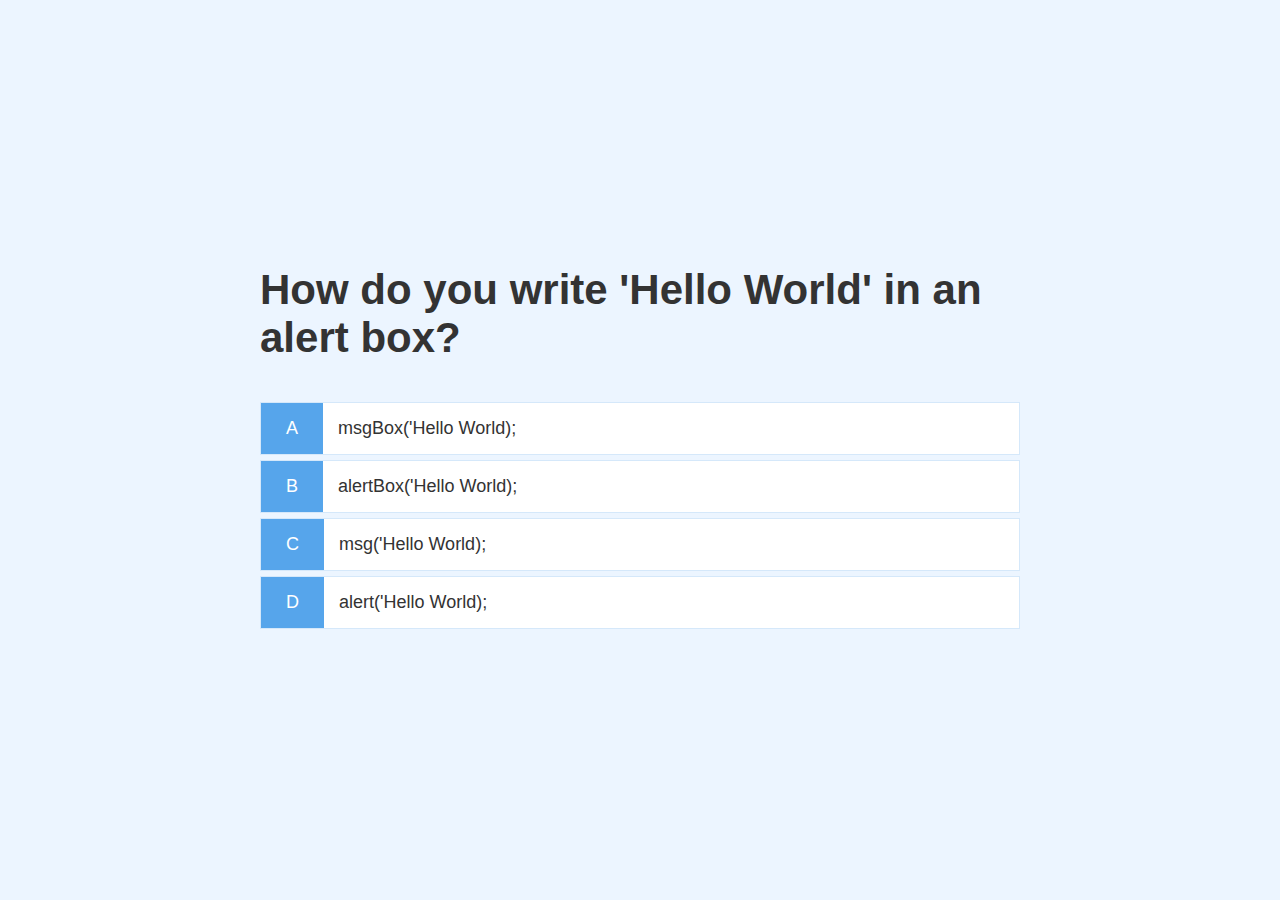
==== game.html @ bf35e115 "Add JS answer selection" ====
<!DOCTYPE html>
<html lang="en">

<head>
    <meta charset="UTF-8">
    <meta http-equiv="X-UA-Compatible" content="IE=edge">
    <meta name="viewport" content="width=device-width, initial-scale=1.0">
    <title>Quiz App - Play</title>
    <link rel="stylesheet" href="app.css">
    <link rel="stylesheet" href="game.css">
</head>

<body>
    <div class="container">
        <div id="game" class="justify-center felx-column">
            <h2 id="question">What is the answer to this question?</h2>
            <div class="choice-container">
                <p class="choice-prefix">A</p>
                <p class="choice-text" data-number="1">Choice 1</p>
            </div>
            <div class="choice-container">
                <p class="choice-prefix">B</p>
                <p class="choice-text" data-number="2">Choice 2</p>
            </div>
            <div class="choice-container">
                <p class="choice-prefix">C</p>
                <p class="choice-text" data-number="3">Choice 3</p>
            </div>
            <div class="choice-container">
                <p class="choice-prefix">D</p>
                <p class="choice-text" data-number="4">Choice 4</p>
            </div>
        </div>
    </div>
</body>
<script src="game.js"></script>
</html>
---- app.css ----
:root {
    background: #ecf5ff;
    font-size: 62.5%;
}
* {
box-sizing: border-box;
font-family: Arial, Helvetica, sans-serif;
margin: 0;
padding: 0;
color: #333;
}

h1, 
h2,
h3,
h4 {
    margin-bottom: 1rem;
}

h1 {
    font-size:5.4rem;
    color: #56a5eb;
    margin-bottom: 5rem;
}

h1 > span {
    font-size: 2.4rem;
    font-weight: 500;
}

h2 {
    font-size: 4.2rem;
    margin-bottom: 4rem;
    font-weight: 700;
}

h3 {
    font-size: 2.8rem;
    font-weight: 500;
}

/* Utilities */

.container {
    width: 100vw;
    height: 100vh;
    display: flex;
    justify-content: center;
    align-items: center;
    max-width: 80rem;
    margin: 0 auto;
    padding: 2rem;
}

.container > * {
    width: 100%;
}

.flex-column {
    display: flex;
    flex-direction: column;
}

.flex-center {
    justify-content: center;
    align-items: center;
}

.justify-center {
    justify-content: center;
}

.text-center {
    text-align: center;
}

.hidden {
    display: none;
}

/* BUTTONS */

.btn {
    font-size: 1.8rem;
    padding: 1rem 0;
    width: 20rem;
    text-align: center;
    border: 0.1rem solid #56a5eb;
    margin-bottom: 1rem;
    text-decoration: none;
    color: #56a5eb;
    background-color: white;
}

.btn:hover {
    cursor: pointer;
    box-shadow: 0 0.4rem 1.4rem 0 rgba(86, 185, 235, 05);
    transform: translateY(-0.1rem);
    transition: transform 150ms;
}

.btn[disabled]:hover {
    cursor: not-allowed;
    box-shadow: none;
    transform: none;
}
---- game.css ----
.choice-container {
    display: flex;
    margin-bottom: 0.5rem;
    width: 100%;
    font-size: 1.8rem;
    border: 0.1rem solid rgba(86, 165, 235, 0.25);
    background-color: white;
}

.choice-container:hover {
    cursor: pointer;
    box-shadow: 0 0.4rem 1.4rem 0 rgba(86, 185, 235, 05);
    transform: translateY(-0.1rem);
    transition: transform 150ms;
}

.choice-prefix {
    padding: 1.5rem 2.5rem;
    background-color: #56a5eb;
    color: white;
}

.choice-text {
    padding: 1.5rem;
    width: 100%;
}
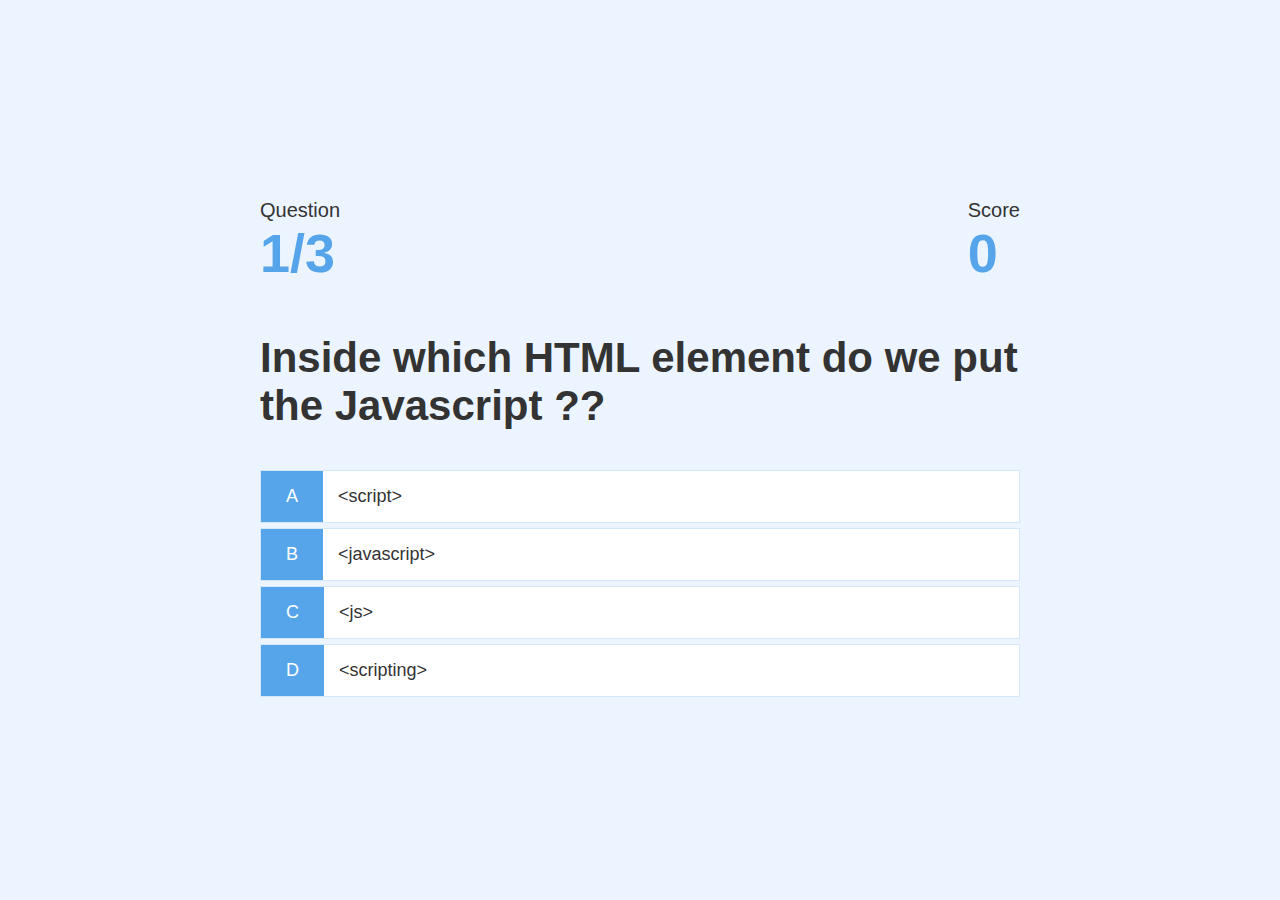
==== commit 943d71d7: "Add HUD display" ====
--- a/game.html
+++ b/game.html
@@ -13,6 +13,24 @@
 <body>
     <div class="container">
         <div id="game" class="justify-center felx-column">
+            <div id="hud">
+                <div id="hud-item">
+                    <p class="hud-prefix">
+                        Question
+                </p>
+                <h1 class="hud-main-content" id="questionCounter">
+                
+                </h1>
+            </div>
+            <div id="hud-item">
+                <p class="hud-prefix">
+                    Score
+            </p>
+            <h1 class="hud-main-content" id="score">
+                0
+            </h1>
+        </div>
+            </div>
             <h2 id="question">What is the answer to this question?</h2>
             <div class="choice-container">
                 <p class="choice-prefix">A</p>
--- a/game.css
+++ b/game.css
@@ -23,4 +23,27 @@
 .choice-text {
     padding: 1.5rem;
     width: 100%;
+}
+
+.correct {
+    background-color: #28a745;
+}
+
+.incorrect {
+    background-color: #dc3545;
+}
+
+/* HUD */
+#hud {
+    display: flex;
+    justify-content: space-between;
+}
+
+.hud-prefix {
+    text-align: center;
+    font-size: 2rem;
+}
+
+.hud-main-text {
+    text-align: center;
 }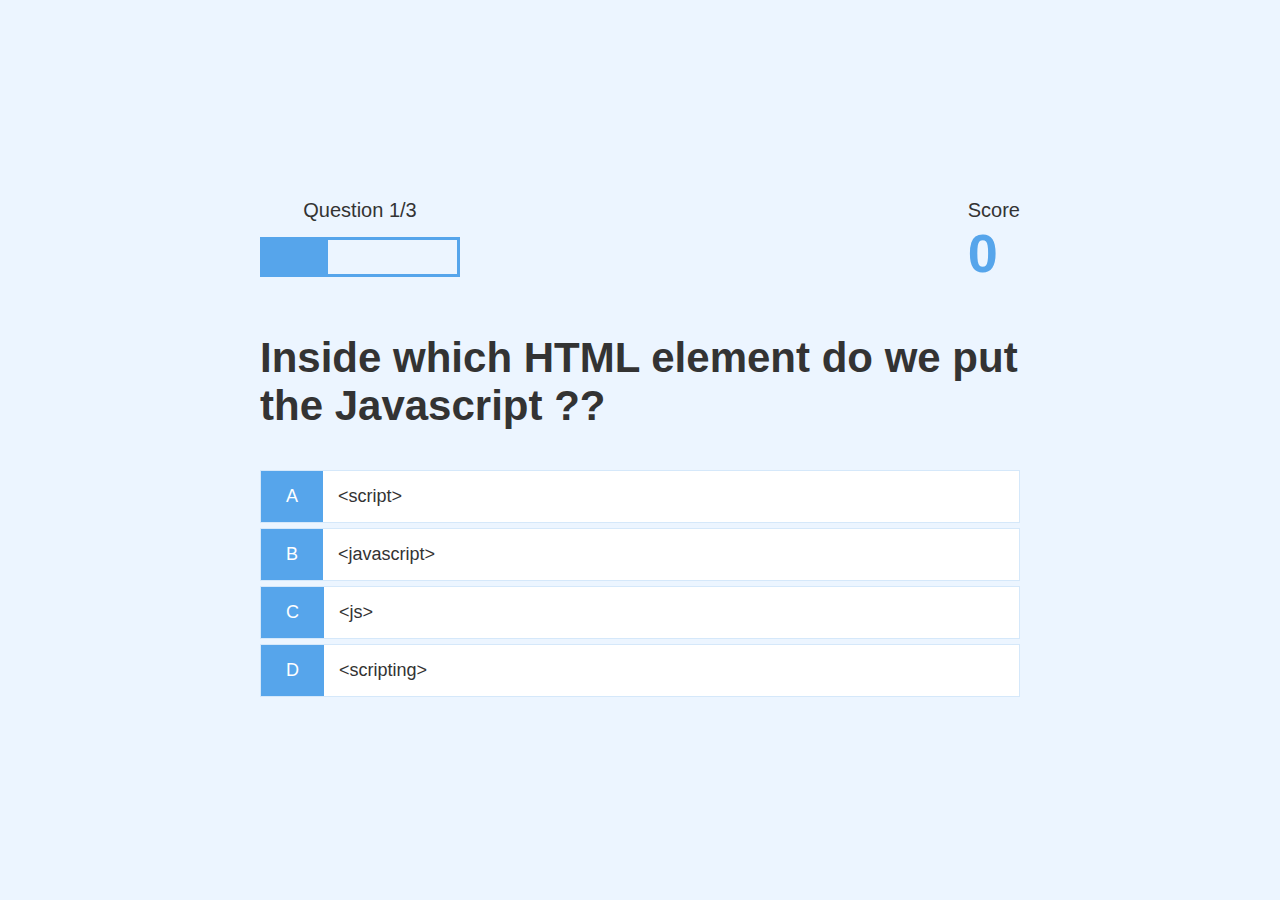
==== commit 1d6e6724: "Add end page and save scores to local storage" ====
--- a/game.html
+++ b/game.html
@@ -15,12 +15,13 @@
         <div id="game" class="justify-center felx-column">
             <div id="hud">
                 <div id="hud-item">
-                    <p class="hud-prefix">
+                    <p id="progressText" class="hud-prefix">
                         Question
                 </p>
-                <h1 class="hud-main-content" id="questionCounter">
-                
-                </h1>
+                <div id="progressBar">
+                    <div id="progressBarFull">
+                    </div>
+                </div>
             </div>
             <div id="hud-item">
                 <p class="hud-prefix">
--- a/app.css
+++ b/app.css
@@ -103,4 +103,24 @@
     cursor: not-allowed;
     box-shadow: none;
     transform: none;
+}
+/* FORMS */
+form {
+    width: 100%;
+    display: flex;
+    flex-direction: column;
+    align-items: center;
+}
+
+input {
+    margin-bottom: 1rem;
+    width: 20rem;
+    padding: 1.5rem;
+    font-size: 1.8rem;
+    border: none;
+    box-sizing: 0 0.1rem 1.4rem 0 rgba(86, 185, 235, 0.5);
+}
+
+input::placeholder {
+    color: #aaa;
 }--- a/game.css
+++ b/game.css
@@ -46,4 +46,16 @@
 
 .hud-main-text {
     text-align: center;
+}
+
+#progressBar {
+    width: 20rem;
+    height: 4rem;
+    border: 0.3rem solid #56a5eb;
+    margin-top: 1.5rem;
+}
+#progressBarFull {
+    height: 3.5rem;
+    background-color: #56a5eb;
+    width: 0;
 }